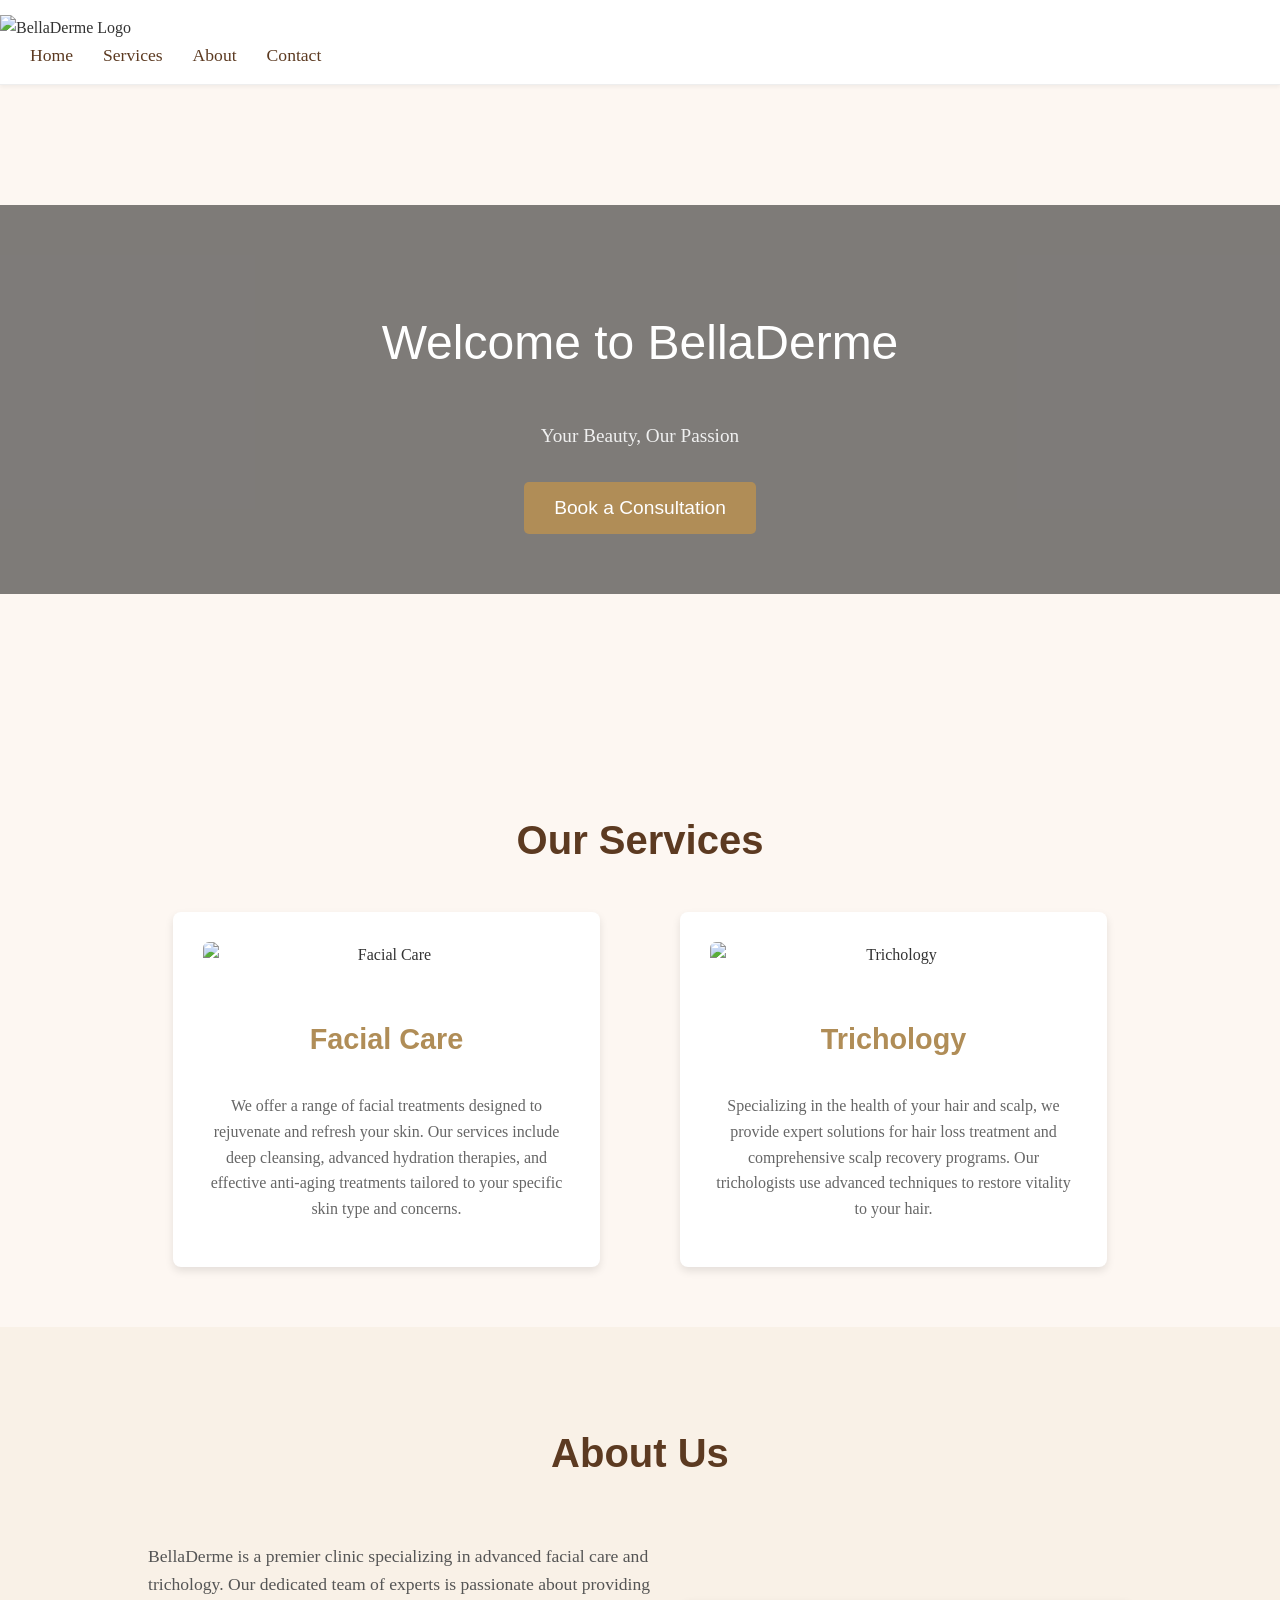
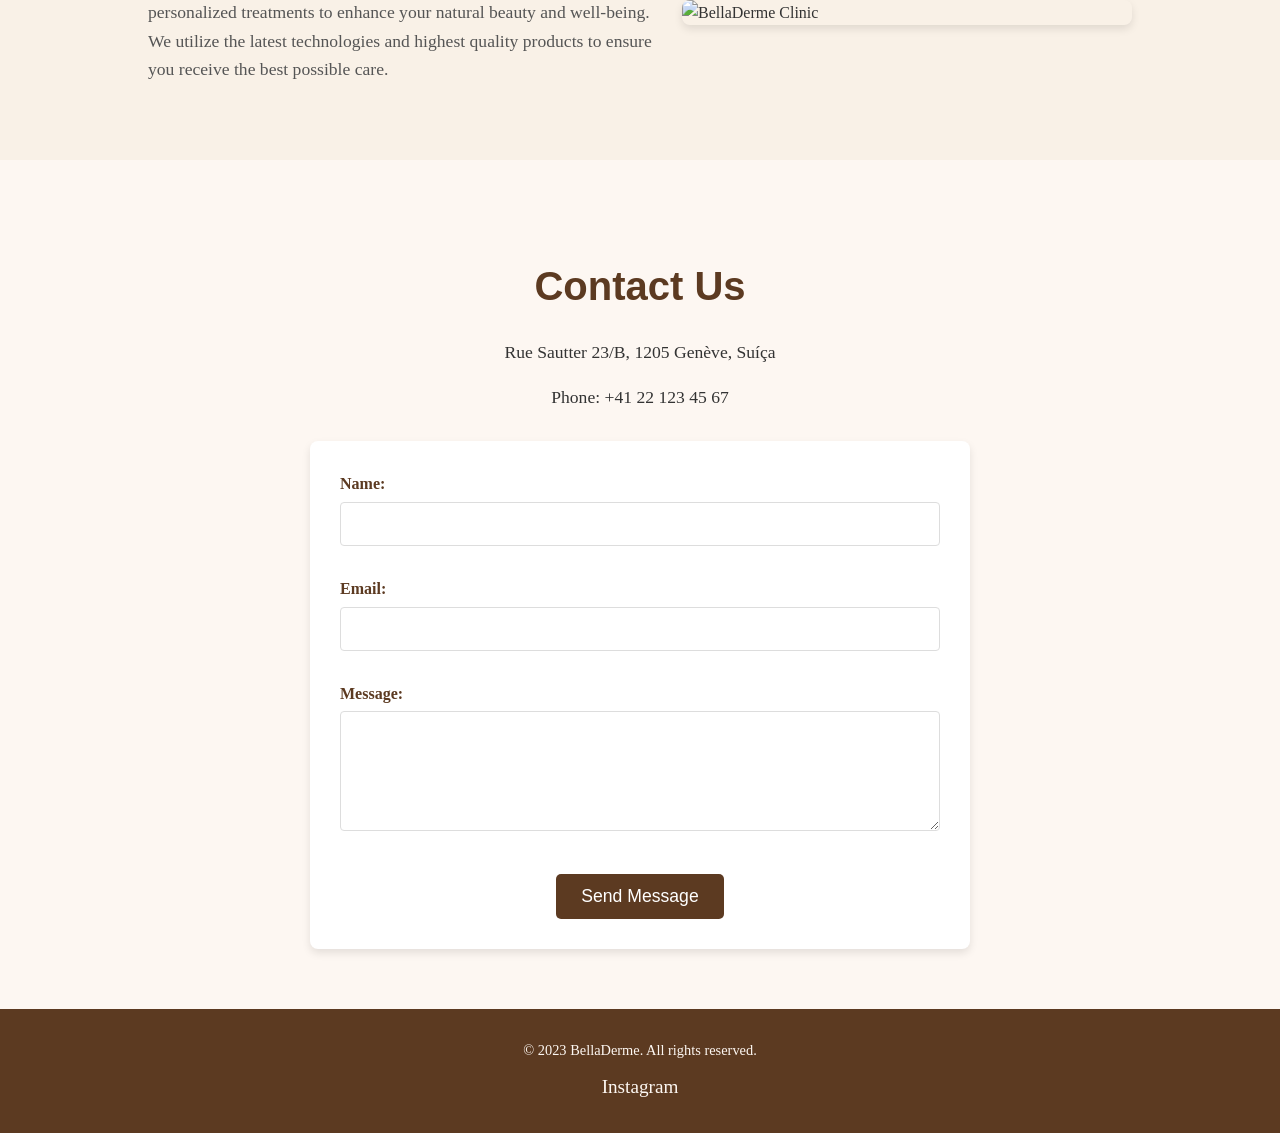
==== index.html @ 2abc72aa "Create initial landing page for BellaDerme clinic. This commit introduces the first version of the B" ====
<!DOCTYPE html>
<html lang="en">
<head>
    <meta charset="UTF-8">
    <meta name="viewport" content="width=device-width, initial-scale=1.0">
    <title>BellaDerme - Skincare & Trichology Clinic</title>
    <link rel="stylesheet" href="style.css">
</head>
<body>
    <header>
        <div class="logo">
            <img src="https://via.placeholder.com/150x50?text=BellaDerme" alt="BellaDerme Logo">
        </div>
        <nav>
            <ul>
                <li><a href="#hero">Home</a></li>
                <li><a href="#services">Services</a></li>
                <li><a href="#about">About</a></li>
                <li><a href="#contact">Contact</a></li>
            </ul>
        </nav>
    </header>

    <section id="hero" style="background-image: url('https://via.placeholder.com/1920x800?text=Skincare+Background');">
        <div class="hero-overlay">
            <h1>Welcome to BellaDerme</h1>
            <p>Your Beauty, Our Passion</p>
            <button>Book a Consultation</button>
        </div>
    </section>

    <section id="services">
        <div class="container">
            <h2>Our Services</h2>
            <div class="services-container">
                <div class="service">
                    <img src="https://via.placeholder.com/300x200?text=Facial+Care" alt="Facial Care">
                    <h3>Facial Care</h3>
                    <p>We offer a range of facial treatments designed to rejuvenate and refresh your skin. Our services include deep cleansing, advanced hydration therapies, and effective anti-aging treatments tailored to your specific skin type and concerns.</p>
                </div>
                <div class="service">
                    <img src="https://via.placeholder.com/300x200?text=Trichology" alt="Trichology">
                    <h3>Trichology</h3>
                    <p>Specializing in the health of your hair and scalp, we provide expert solutions for hair loss treatment and comprehensive scalp recovery programs. Our trichologists use advanced techniques to restore vitality to your hair.</p>
                </div>
            </div>
        </div>
    </section>

    <section id="about">
        <div class="container">
            <h2>About Us</h2>
            <div class="about-content">
                <div class="about-text">
                    <p>BellaDerme is a premier clinic specializing in advanced facial care and trichology. Our dedicated team of experts is passionate about providing personalized treatments to enhance your natural beauty and well-being. We utilize the latest technologies and highest quality products to ensure you receive the best possible care.</p>
                </div>
                <div class="about-image">
                    <img src="https://via.placeholder.com/400x300?text=BellaDerme+Clinic" alt="BellaDerme Clinic">
                </div>
            </div>
        </div>
    </section>

    <section id="contact">
        <div class="container">
            <h2>Contact Us</h2>
            <p>Rue Sautter 23/B, 1205 Genève, Suíça</p>
            <p>Phone: +41 22 123 45 67</p>
            <form>
                <label for="name">Name:</label>
            <input type="text" id="name" name="name" required>
                <label for="email">Email:</label>
            <input type="email" id="email" name="email" required>
            <label for="message">Message:</label>
            <textarea id="message" name="message" rows="4" cols="50" required></textarea>
                <input type="submit" value="Send Message">
            </form>
        </div>
    </section>

    <footer>
        <p>&copy; 2023 BellaDerme. All rights reserved.</p>
        <div class="social-media">
            <a href="https://www.instagram.com/belladerme_jack/" target="_blank">Instagram</a>
            <!-- Add other social media links here if needed -->
        </div>
    </footer>

    <script src="script.js"></script>
</body>
</html>
---- style.css ----
/* Global Styles */
body {
    font-family: 'Georgia', serif;
    margin: 0;
    padding: 0;
    background-color: #fdf7f2;
    color: #333;
    line-height: 1.6;
    font-size: 16px; /* Base font size */
}

h1, h2, h3 {
    font-family: 'Helvetica Neue', sans-serif;
    color: #5c3a21;
}

a {
    color: #b08d57;
    text-decoration: none;
}

a:hover {
    text-decoration: underline;
}

.container {
    width: 80%;
    margin: 0 auto;
    padding: 0 20px; /* Horizontal padding for container content */
    box-sizing: border-box; /* Include padding in width calculation */
}

img {
    max-width: 100%;
    height: auto;
    display: block;
}

/* Header */
header {
    background-color: #ffffff;
    padding: 15px 0;
    border-bottom: 1px solid #eee;
    box-shadow: 0 2px 4px rgba(0,0,0,0.05);
}
.header-container { /* Specific container for header to manage padding */
    width: 80%;
    margin: 0 auto;
    padding: 0 20px;
    box-sizing: border-box;
    display: flex;
    justify-content: space-between;
    align-items: center;
}


.logo img {
    max-height: 50px;
    width: auto;
}

nav ul {
    list-style: none;
    margin: 0;
    padding: 0;
    display: flex;
}

nav li {
    margin-left: 30px;
}

nav a {
    font-size: 1.1em;
    font-weight: 500;
    padding: 5px 0; /* Add some padding for easier tapping */
    color: #5c3a21; /* Changed for better contrast */
}

nav a:hover {
    color: #b08d57; /* Darker gold for hover, was #d4af7a */
    text-decoration: none;
}

/* Hero Section */
#hero {
    color: #ffffff;
    padding: 0;
    text-align: center;
    background-size: cover;
    background-position: center;
    position: relative;
    min-height: 70vh;
    display: flex;
    align-items: center;
    justify-content: center;
}

.hero-overlay {
    background-color: rgba(0, 0, 0, 0.5);
    padding: 60px 20px; /* Reduced padding for general case, adjusted in MQ */
    width: 100%;
    height: 100%; /* Ensure overlay takes full height of parent */
    box-sizing: border-box; /* Include padding in width/height */
    display: flex;
    flex-direction: column;
    align-items: center;
    justify-content: center;
}

#hero h1 {
    font-size: 3em;
    margin-bottom: 20px;
    font-weight: normal;
    color: #ffffff;
}

#hero p {
    font-size: 1.2em;
    margin-bottom: 30px;
    color: #f0f0f0;
    max-width: 600px; /* Prevent subheadline from being too wide */
}

#hero button {
    background-color: #b08d57;
    color: #ffffff;
    padding: 15px 30px;
    border: none;
    border-radius: 5px;
    font-size: 1.2em;
    cursor: pointer;
    transition: background-color 0.3s ease;
}

#hero button:hover {
    background-color: #9c7b4f;
}

/* Services Section */
#services {
    padding: 60px 0; /* Vertical padding, horizontal handled by container */
    text-align: center;
}

#services h2 {
    font-size: 2.5em;
    margin-bottom: 40px;
}

.services-container {
    display: flex;
    justify-content: space-around;
    flex-wrap: wrap;
    gap: 30px; /* Use gap for spacing between service boxes */
}

.service {
    background-color: #ffffff;
    padding: 30px;
    border-radius: 8px;
    box-shadow: 0 4px 8px rgba(0,0,0,0.1);
    width: calc(45% - 15px); /* Adjust width considering gap, (100% - gap*1)/2 for 2 items */
    box-sizing: border-box;
    transition: transform 0.3s ease;
    display: flex;
    flex-direction: column;
    align-items: center;
}

.service img {
    width: 100%;
    max-height: 200px;
    object-fit: cover;
    border-radius: 6px;
    margin-bottom: 20px;
}

.service:hover {
    transform: translateY(-5px);
}

.service h3 {
    font-size: 1.8em;
    margin-bottom: 15px;
    color: #b08d57;
}

.service p {
    font-size: 1em;
    color: #666;
    text-align: center;
}

/* About Section */
#about {
    background-color: #f9f1e7;
    padding: 60px 0; /* Vertical padding */
}

#about h2 {
    font-size: 2.5em;
    margin-bottom: 40px;
    text-align: center;
}

.about-content {
    display: flex;
    align-items: center;
    justify-content: space-between;
    flex-wrap: wrap;
    gap: 30px; /* Gap for spacing */
}

.about-text {
    flex: 1; /* Allow text to take available space */
    min-width: 280px; /* Minimum width before wrapping */
    /* padding-right: 30px; Removed, using gap */
    box-sizing: border-box;
}

.about-text p {
    font-size: 1.1em;
    color: #555;
    text-align: left;
}

.about-image {
    flex: 1; /* Allow image to take available space */
    min-width: 280px; /* Minimum width before wrapping */
    max-width: 450px; /* Max width for the image container */
    margin: 0 auto; /* Center if it's the only item in a row */
    box-sizing: border-box;
}

.about-image img {
    width: 100%;
    border-radius: 8px;
    box-shadow: 0 4px 8px rgba(0,0,0,0.1);
}


/* Contact Section */
#contact {
    padding: 60px 0; /* Vertical padding */
}

#contact h2 {
    font-size: 2.5em;
    margin-bottom: 20px;
    text-align: center;
}

#contact p {
    font-size: 1.1em;
    margin-bottom: 10px;
    text-align: center;
}

form {
    max-width: 600px;
    margin: 30px auto 0;
    background-color: #ffffff;
    padding: 30px;
    border-radius: 8px;
    box-shadow: 0 4px 8px rgba(0,0,0,0.1);
    text-align: left;
}

form label {
    display: block;
    margin-top: 15px; /* Add margin above labels */
    margin-bottom: 5px; /* Reduced margin below labels */
    font-weight: bold;
    color: #5c3a21;
}
form label:first-of-type {
    margin-top: 0; /* No top margin for the first label */
}

form input[type="text"],
form input[type="email"],
form textarea {
    width: 100%;
    padding: 12px;
    margin-bottom: 15px; /* Spacing below inputs/textarea */
    border: 1px solid #ddd;
    border-radius: 4px;
    box-sizing: border-box;
    font-family: 'Helvetica Neue', sans-serif;
    font-size: 1em; /* Ensure form input font size is adequate */
}

form textarea {
    resize: vertical;
    min-height: 120px;
}

form input[type="submit"] {
    background-color: #5c3a21;
    color: #ffffff;
    padding: 12px 25px;
    border: none;
    border-radius: 5px;
    font-size: 1.1em;
    cursor: pointer;
    transition: background-color 0.3s ease;
    display: block;
    margin: 20px auto 0; /* Margin above submit button */
}

form input[type="submit"]:hover {
    background-color: #4a2f1a;
}

/* Footer */
footer {
    background-color: #5c3a21;
    color: #fdf7f2;
    padding: 30px 0; /* Vertical padding */
    text-align: center;
}
.footer-container { /* Specific container for footer */
    width: 80%;
    margin: 0 auto;
    padding: 0 20px;
    box-sizing: border-box;
}


footer p {
    margin: 0 0 10px 0;
    font-size: 0.9em;
}

.social-media a {
    color: #fdf7f2;
    margin: 0 10px;
    font-size: 1.2em;
    padding: 5px; /* Add padding for easier tapping */
    transition: color 0.3s ease;
}

.social-media a:hover {
    color: #b08d57;
}

/* Responsive Design Adjustments */

/* Tablet and larger mobile devices */
@media (max-width: 992px) { /* Adjusted breakpoint */
    .container, .header-container, .footer-container {
        width: 90%; /* Use more screen width */
    }

    .service {
        /* width: calc(48% - 15px); Still two columns but with slightly more space */
        /* Or stack earlier if content is too cramped */
         width: calc(100% - 15px); /* Stack services earlier */
         margin-bottom: 30px;
    }
     .services-container {
        gap: 0; /* Remove gap if items are full width */
    }
    .service:last-child{
        margin-bottom: 0;
    }


    .about-text {
        padding-right: 0; /* Remove padding if stacking or if not needed */
    }
    .about-content {
        flex-direction: column;
        gap: 20px;
    }
    .about-text, .about-image {
        flex-basis: 100%; /* Full width when stacked */
        max-width: 500px; /* Control max width when stacked */
        margin-left: auto;
        margin-right: auto;
    }
    .about-text p {
        text-align: center;
    }

}


@media (max-width: 768px) {
    body {
        font-size: 15px; /* Slightly smaller base font for smaller devices */
    }
    .container, .header-container, .footer-container {
        width: 95%; /* Even more width for mobile */
    }

    .header-container {
        flex-direction: column;
        padding-top: 10px; /* Adjust padding */
    }
    .logo img {
        margin-bottom: 15px;
    }

    nav ul {
        flex-direction: column;
        align-items: center;
        margin-top: 0;
    }

    nav li {
        margin: 10px 0;
    }
    nav a {
        padding: 8px 15px; /* Larger tap area for nav links */
    }


    #hero {
        min-height: 60vh;
    }

    #hero h1 {
        font-size: 2.2em; /* Adjust font size for mobile */
    }
    #hero p {
        font-size: 1.1em; /* Adjust font size for mobile */
    }
    .hero-overlay {
        padding: 40px 20px;
    }

    #hero button {
        padding: 12px 25px;
        font-size: 1.1em;
    }

    #services h2, #about h2, #contact h2 {
        font-size: 2em;
    }
    .service {
        width: 100%; /* Ensure full width, remove calc if not needed due to gap */
        margin-bottom: 25px; /* Consistent margin */
    }
     .service:last-child{
        margin-bottom: 0;
    }


    .about-text p {
        font-size: 1em; /* Adjust about text font size */
    }

    form {
        padding: 25px;
    }
    form input[type="text"],
    form input[type="email"],
    form textarea {
        padding: 10px;
        font-size: 0.95em;
    }
    form input[type="submit"] {
        padding: 10px 20px;
        font-size: 1em;
    }

}

@media (max-width: 480px) {
    body {
        font-size: 14px; /* Further reduce base font for very small screens */
    }
    .container, .header-container, .footer-container {
        width: 100%; /* Full width for very small screens */
        padding: 0 15px; /* Ensure some padding on edges */
    }

    #hero h1 {
        font-size: 1.8em;
    }
    #hero p {
        font-size: 1em;
    }
    .hero-overlay {
        padding: 30px 15px;
    }

    #hero button {
        padding: 10px 20px;
        font-size: 1em;
    }

    #services h2, #about h2, #contact h2 {
        font-size: 1.8em;
    }

    .service h3 {
        font-size: 1.4em;
    }
    .service p {
        font-size: 0.9em;
    }
    .service {
      padding: 20px;
      margin-bottom: 20px;
    }
}
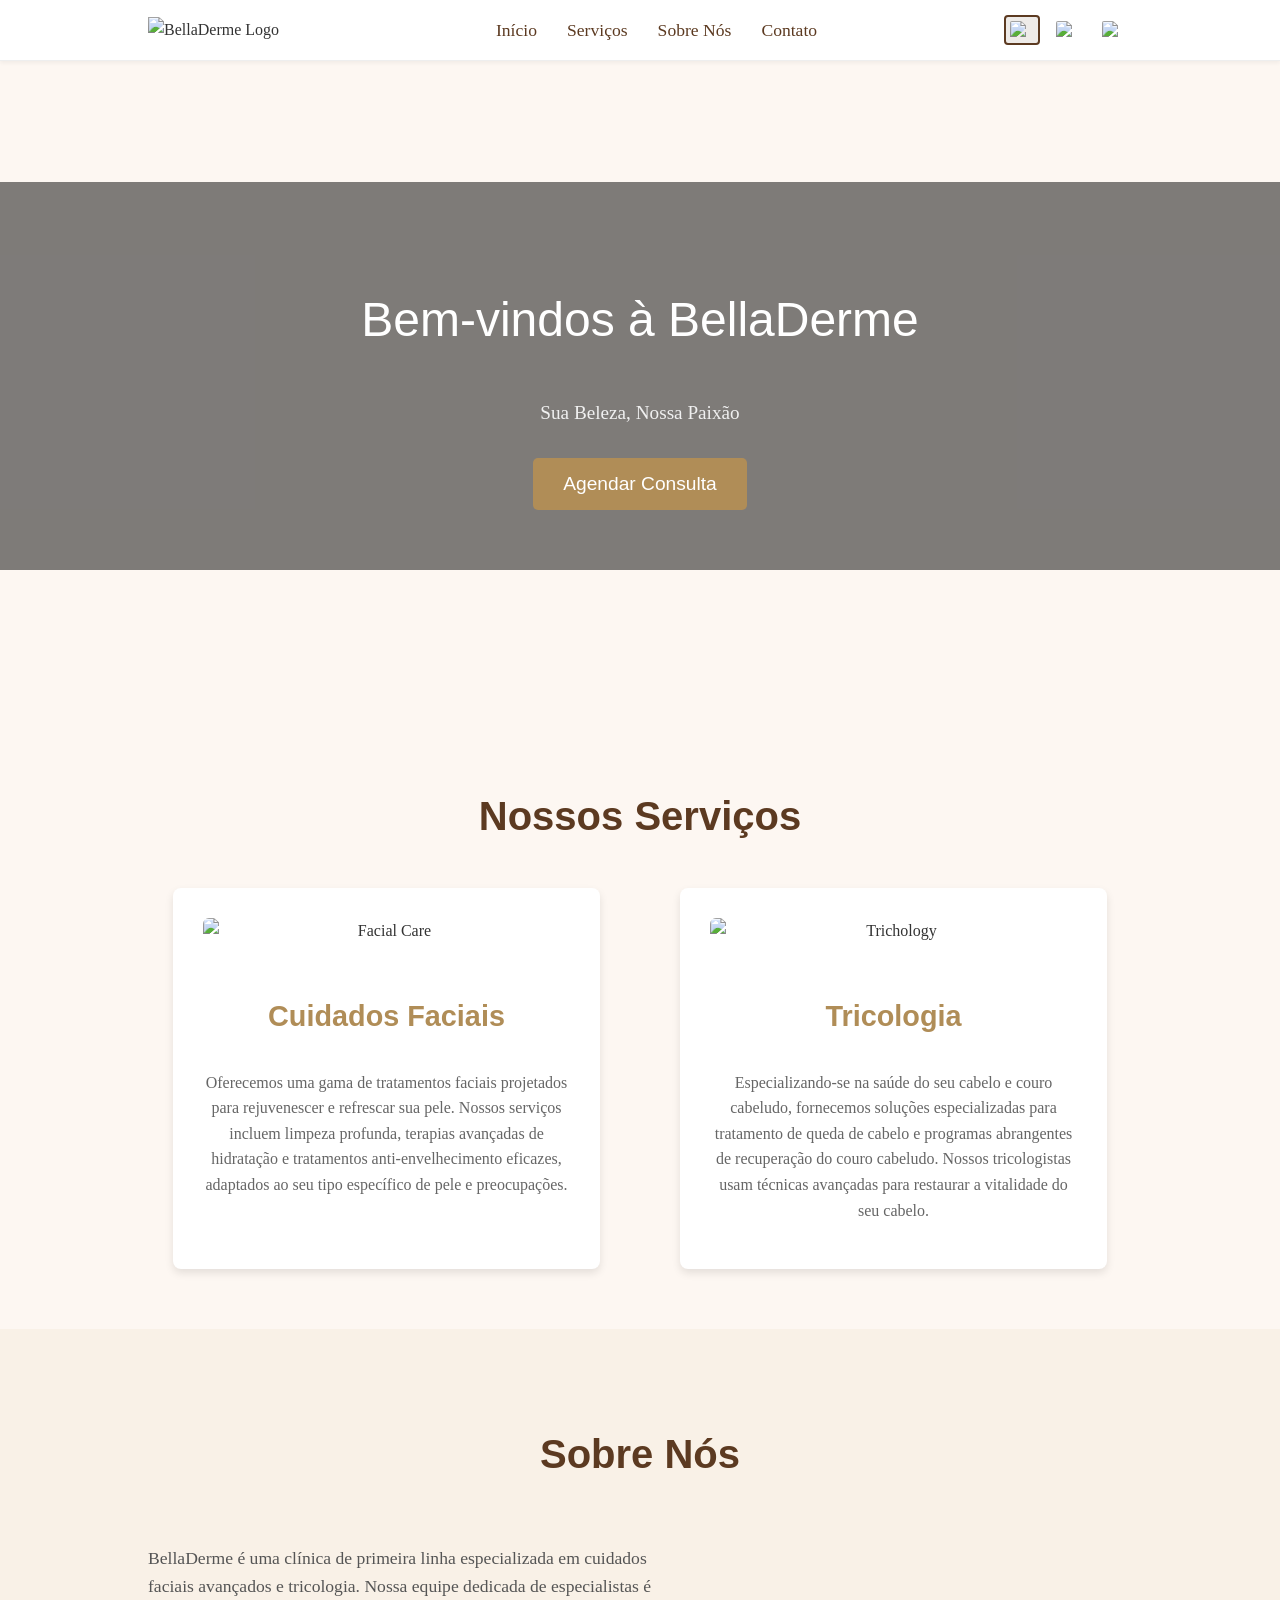
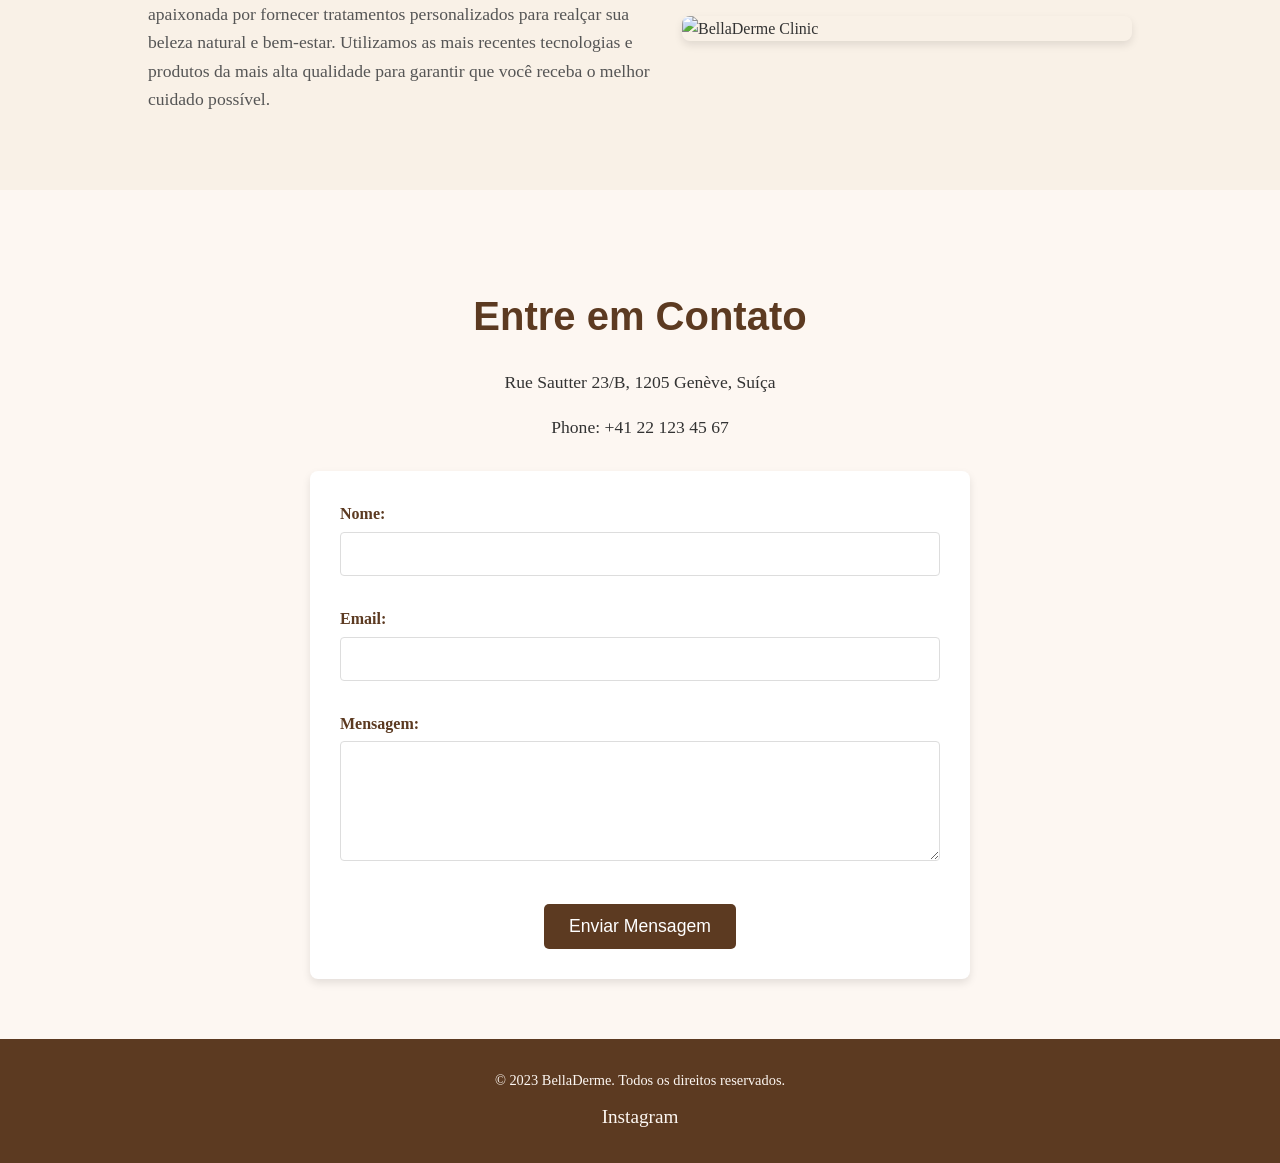
==== commit 2ac40b31: "Adds client-side language switching Introduces a multilingual system using JavaScript and `data-key`" ====
--- a/index.html
+++ b/index.html
@@ -1,5 +1,5 @@
 <!DOCTYPE html>
-<html lang="en">
+<html lang="pt">
 <head>
     <meta charset="UTF-8">
     <meta name="viewport" content="width=device-width, initial-scale=1.0">
@@ -8,40 +8,53 @@
 </head>
 <body>
     <header>
-        <div class="logo">
-            <img src="https://via.placeholder.com/150x50?text=BellaDerme" alt="BellaDerme Logo">
+        <div class="header-container">
+            <div class="logo">
+                <img src="https://via.placeholder.com/150x50?text=BellaDerme" alt="BellaDerme Logo">
+            </div>
+            <nav>
+                <ul>
+                    <li><a href="#hero" data-key="nav-home">Home</a></li>
+                    <li><a href="#services" data-key="nav-services">Services</a></li>
+                    <li><a href="#about" data-key="nav-about">About</a></li>
+                    <li><a href="#contact" data-key="nav-contact">Contact</a></li>
+                </ul>
+            </nav>
+            <div class="language-selector">
+                <button class="lang-btn" data-lang="pt">
+                    <img src="https://flagcdn.com/24x18/br.png" alt="Português" title="Português">
+                </button>
+                <button class="lang-btn" data-lang="en">
+                    <img src="https://flagcdn.com/24x18/us.png" alt="English" title="English">
+                </button>
+                <button class="lang-btn" data-lang="fr">
+                    <img src="https://flagcdn.com/24x18/fr.png" alt="Français" title="Français">
+                </button>
+            </div>
         </div>
-        <nav>
-            <ul>
-                <li><a href="#hero">Home</a></li>
-                <li><a href="#services">Services</a></li>
-                <li><a href="#about">About</a></li>
-                <li><a href="#contact">Contact</a></li>
-            </ul>
-        </nav>
     </header>
 
     <section id="hero" style="background-image: url('https://via.placeholder.com/1920x800?text=Skincare+Background');">
         <div class="hero-overlay">
-            <h1>Welcome to BellaDerme</h1>
-            <p>Your Beauty, Our Passion</p>
-            <button>Book a Consultation</button>
+            <h1 data-key="hero-title">Welcome to BellaDerme</h1>
+            <p data-key="hero-subtitle">Your Beauty, Our Passion</p>
+            <button data-key="hero-button">Book a Consultation</button>
         </div>
     </section>
 
     <section id="services">
         <div class="container">
-            <h2>Our Services</h2>
+            <h2 data-key="services-title">Our Services</h2>
             <div class="services-container">
                 <div class="service">
                     <img src="https://via.placeholder.com/300x200?text=Facial+Care" alt="Facial Care">
-                    <h3>Facial Care</h3>
-                    <p>We offer a range of facial treatments designed to rejuvenate and refresh your skin. Our services include deep cleansing, advanced hydration therapies, and effective anti-aging treatments tailored to your specific skin type and concerns.</p>
+                    <h3 data-key="service1-title">Facial Care</h3>
+                    <p data-key="service1-desc">We offer a range of facial treatments designed to rejuvenate and refresh your skin. Our services include deep cleansing, advanced hydration therapies, and effective anti-aging treatments tailored to your specific skin type and concerns.</p>
                 </div>
                 <div class="service">
                     <img src="https://via.placeholder.com/300x200?text=Trichology" alt="Trichology">
-                    <h3>Trichology</h3>
-                    <p>Specializing in the health of your hair and scalp, we provide expert solutions for hair loss treatment and comprehensive scalp recovery programs. Our trichologists use advanced techniques to restore vitality to your hair.</p>
+                    <h3 data-key="service2-title">Trichology</h3>
+                    <p data-key="service2-desc">Specializing in the health of your hair and scalp, we provide expert solutions for hair loss treatment and comprehensive scalp recovery programs. Our trichologists use advanced techniques to restore vitality to your hair.</p>
                 </div>
             </div>
         </div>
@@ -49,10 +62,10 @@
 
     <section id="about">
         <div class="container">
-            <h2>About Us</h2>
+            <h2 data-key="about-title">About Us</h2>
             <div class="about-content">
                 <div class="about-text">
-                    <p>BellaDerme is a premier clinic specializing in advanced facial care and trichology. Our dedicated team of experts is passionate about providing personalized treatments to enhance your natural beauty and well-being. We utilize the latest technologies and highest quality products to ensure you receive the best possible care.</p>
+                    <p data-key="about-desc">BellaDerme is a premier clinic specializing in advanced facial care and trichology. Our dedicated team of experts is passionate about providing personalized treatments to enhance your natural beauty and well-being. We utilize the latest technologies and highest quality products to ensure you receive the best possible care.</p>
                 </div>
                 <div class="about-image">
                     <img src="https://via.placeholder.com/400x300?text=BellaDerme+Clinic" alt="BellaDerme Clinic">
@@ -63,23 +76,23 @@
 
     <section id="contact">
         <div class="container">
-            <h2>Contact Us</h2>
+            <h2 data-key="contact-title">Contact Us</h2>
             <p>Rue Sautter 23/B, 1205 Genève, Suíça</p>
             <p>Phone: +41 22 123 45 67</p>
             <form>
-                <label for="name">Name:</label>
+                <label for="name" data-key="form-name">Name:</label>
             <input type="text" id="name" name="name" required>
-                <label for="email">Email:</label>
+                <label for="email" data-key="form-email">Email:</label>
             <input type="email" id="email" name="email" required>
-            <label for="message">Message:</label>
+            <label for="message" data-key="form-message">Message:</label>
             <textarea id="message" name="message" rows="4" cols="50" required></textarea>
-                <input type="submit" value="Send Message">
+                <input type="submit" value="Send Message" data-key="form-submit">
             </form>
         </div>
     </section>
 
     <footer>
-        <p>&copy; 2023 BellaDerme. All rights reserved.</p>
+        <p data-key="footer-copyright">&copy; 2023 BellaDerme. All rights reserved.</p>
         <div class="social-media">
             <a href="https://www.instagram.com/belladerme_jack/" target="_blank">Instagram</a>
             <!-- Add other social media links here if needed -->
--- a/style.css
+++ b/style.css
@@ -53,7 +53,6 @@
     align-items: center;
 }
 
-
 .logo img {
     max-height: 50px;
     width: auto;
@@ -80,6 +79,42 @@
 nav a:hover {
     color: #b08d57; /* Darker gold for hover, was #d4af7a */
     text-decoration: none;
+}
+
+/* Language Selector */
+.language-selector {
+    display: flex;
+    gap: 10px;
+    align-items: center;
+}
+
+.lang-btn {
+    background: none;
+    border: 2px solid transparent;
+    border-radius: 4px;
+    padding: 4px;
+    cursor: pointer;
+    transition: all 0.3s ease;
+    display: flex;
+    align-items: center;
+    justify-content: center;
+}
+
+.lang-btn:hover {
+    border-color: #b08d57;
+    background-color: rgba(176, 141, 87, 0.1);
+}
+
+.lang-btn.active {
+    border-color: #5c3a21;
+    background-color: rgba(92, 58, 33, 0.1);
+}
+
+.lang-btn img {
+    width: 24px;
+    height: 18px;
+    object-fit: cover;
+    border-radius: 2px;
 }
 
 /* Hero Section */
@@ -398,22 +433,30 @@
     .header-container {
         flex-direction: column;
         padding-top: 10px; /* Adjust padding */
+        gap: 15px;
     }
     .logo img {
-        margin-bottom: 15px;
+        margin-bottom: 0;
     }
 
     nav ul {
-        flex-direction: column;
+        flex-direction: row;
         align-items: center;
         margin-top: 0;
+        flex-wrap: wrap;
+        justify-content: center;
     }
 
     nav li {
-        margin: 10px 0;
+        margin: 5px 15px;
     }
     nav a {
         padding: 8px 15px; /* Larger tap area for nav links */
+    }
+
+    .language-selector {
+        order: -1; /* Move language selector to top */
+        margin-bottom: 10px;
     }
 
 
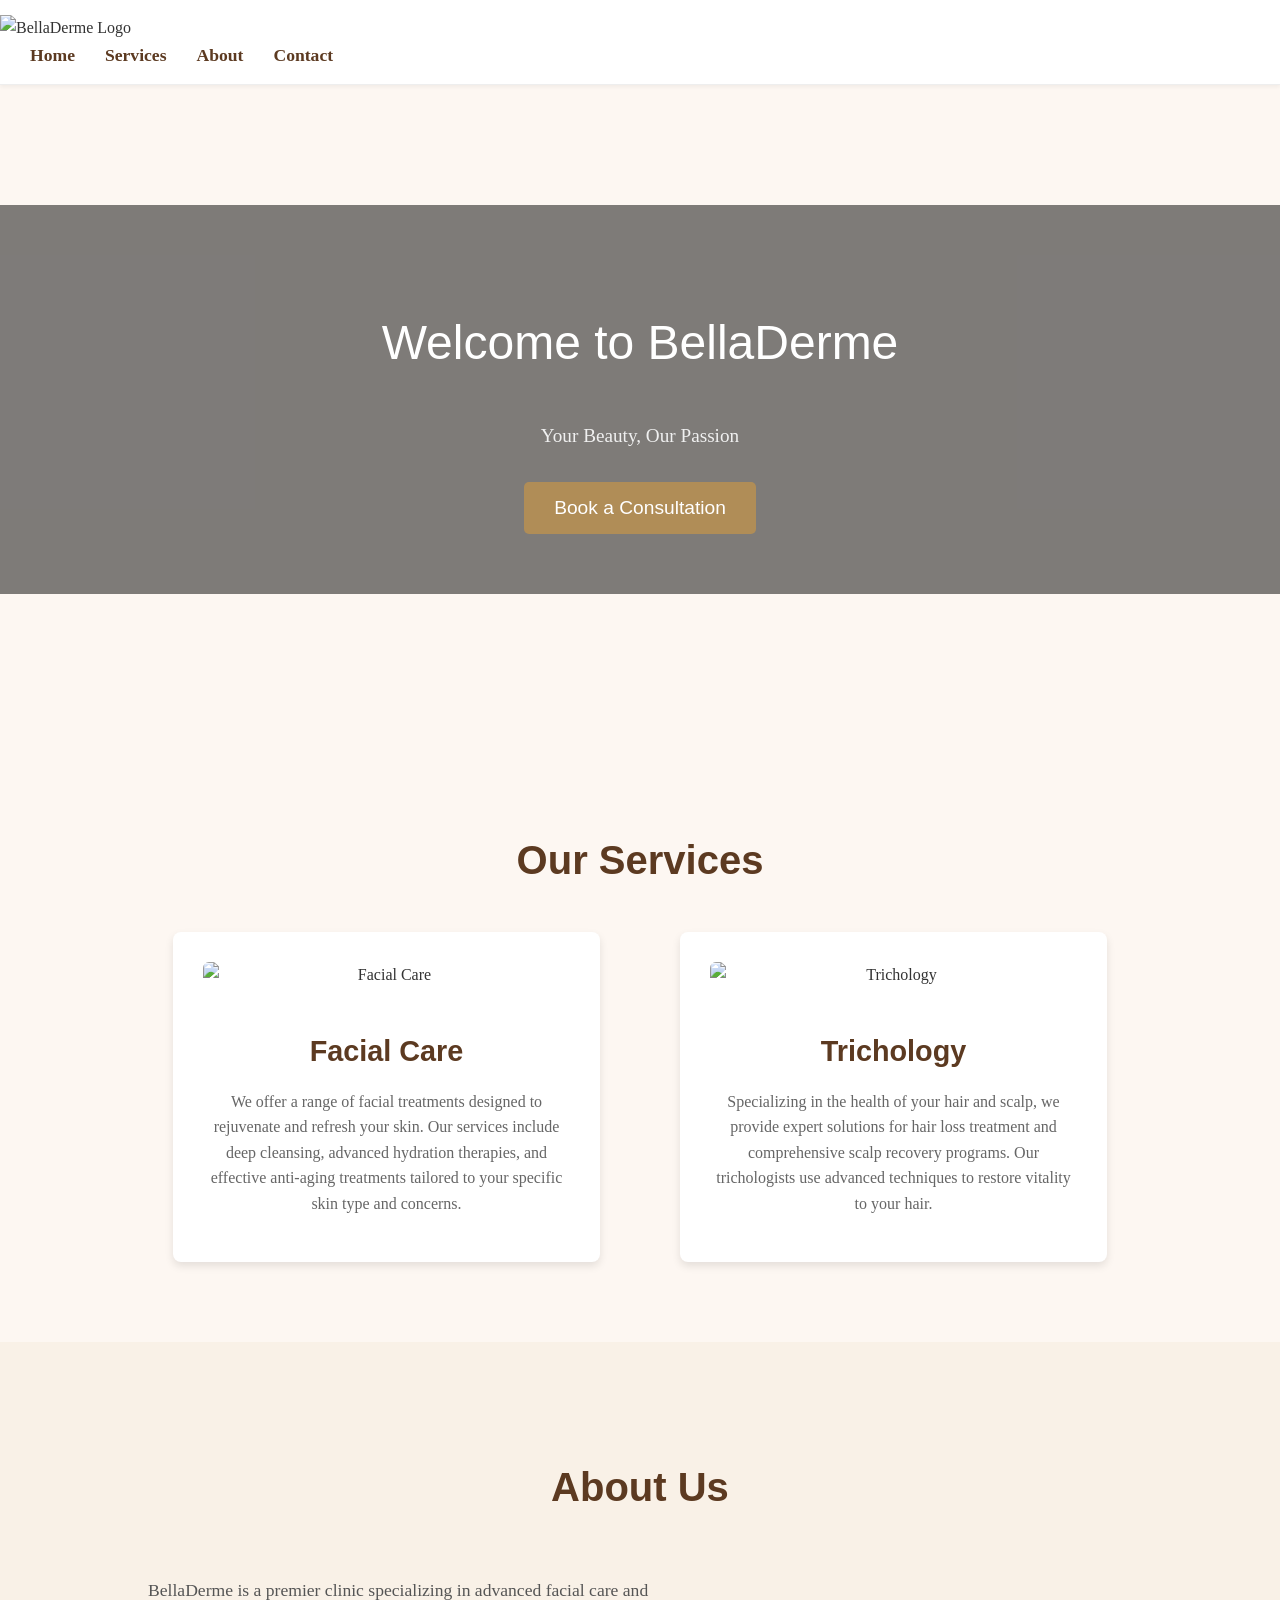
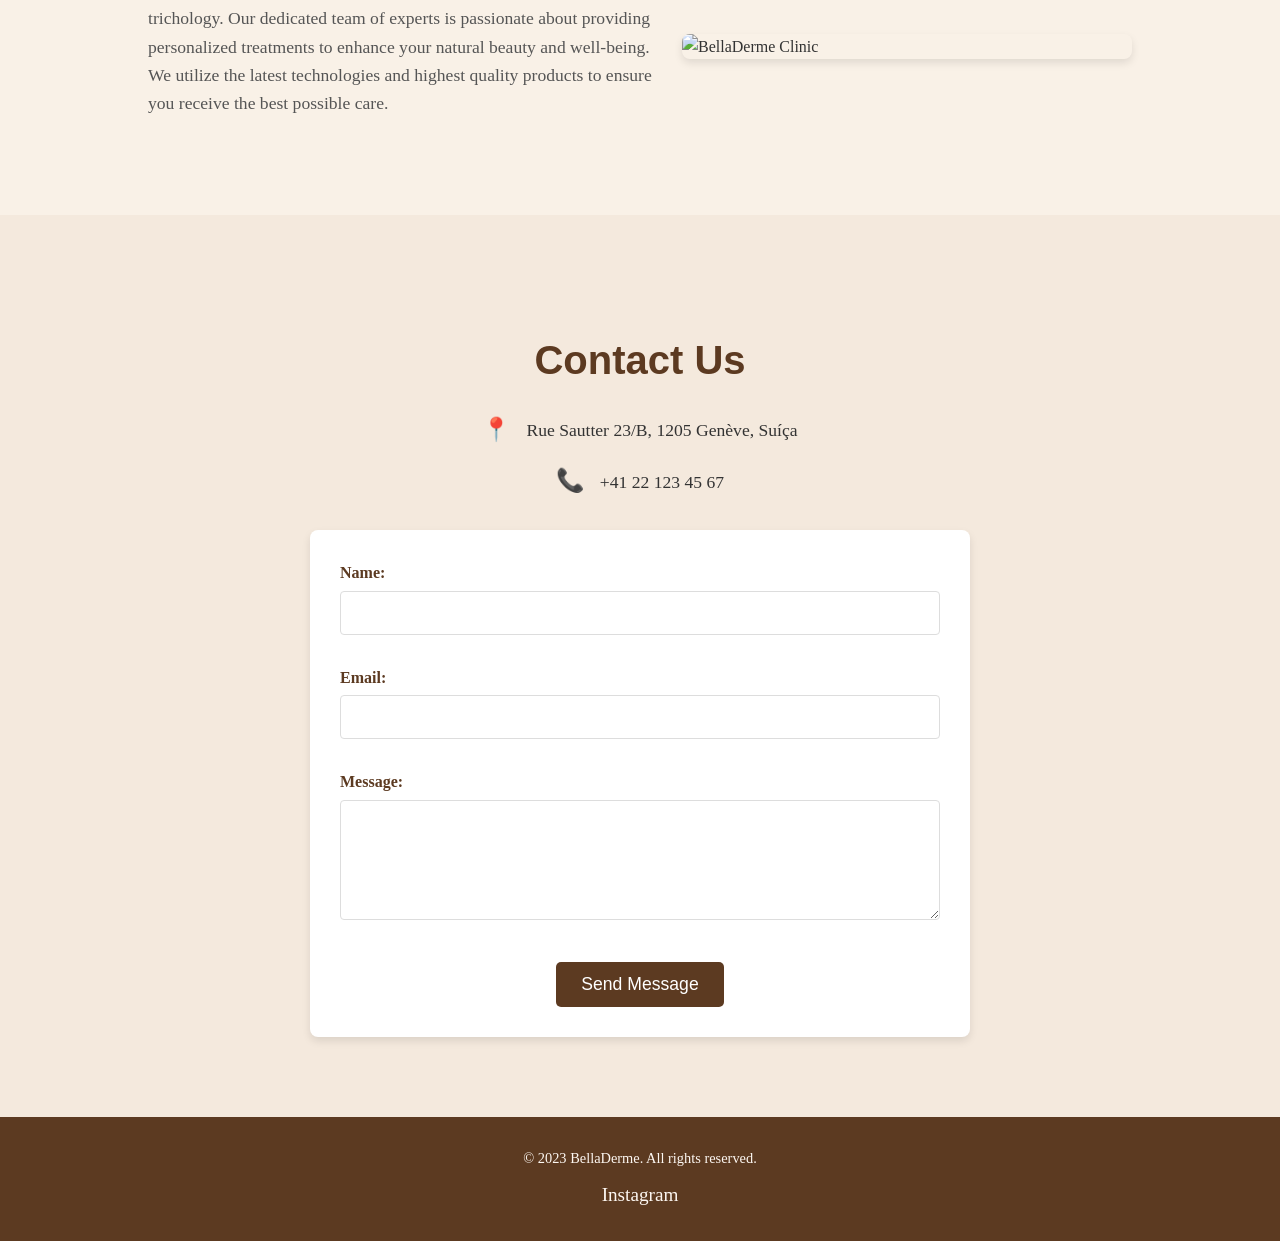
==== commit 52dc30c7: "Refine landing page visuals for clarity and appeal. This commit addresses feedback regarding potenti" ====
--- a/index.html
+++ b/index.html
@@ -1,5 +1,5 @@
 <!DOCTYPE html>
-<html lang="pt">
+<html lang="en">
 <head>
     <meta charset="UTF-8">
     <meta name="viewport" content="width=device-width, initial-scale=1.0">
@@ -8,53 +8,40 @@
 </head>
 <body>
     <header>
-        <div class="header-container">
-            <div class="logo">
-                <img src="https://via.placeholder.com/150x50?text=BellaDerme" alt="BellaDerme Logo">
-            </div>
-            <nav>
-                <ul>
-                    <li><a href="#hero" data-key="nav-home">Home</a></li>
-                    <li><a href="#services" data-key="nav-services">Services</a></li>
-                    <li><a href="#about" data-key="nav-about">About</a></li>
-                    <li><a href="#contact" data-key="nav-contact">Contact</a></li>
-                </ul>
-            </nav>
-            <div class="language-selector">
-                <button class="lang-btn" data-lang="pt">
-                    <img src="https://flagcdn.com/24x18/br.png" alt="Português" title="Português">
-                </button>
-                <button class="lang-btn" data-lang="en">
-                    <img src="https://flagcdn.com/24x18/us.png" alt="English" title="English">
-                </button>
-                <button class="lang-btn" data-lang="fr">
-                    <img src="https://flagcdn.com/24x18/fr.png" alt="Français" title="Français">
-                </button>
-            </div>
+        <div class="logo">
+            <img src="https://via.placeholder.com/150x50?text=BellaDerme" alt="BellaDerme Logo">
         </div>
+        <nav>
+            <ul>
+                <li><a href="#hero">Home</a></li>
+                <li><a href="#services">Services</a></li>
+                <li><a href="#about">About</a></li>
+                <li><a href="#contact">Contact</a></li>
+            </ul>
+        </nav>
     </header>
 
     <section id="hero" style="background-image: url('https://via.placeholder.com/1920x800?text=Skincare+Background');">
         <div class="hero-overlay">
-            <h1 data-key="hero-title">Welcome to BellaDerme</h1>
-            <p data-key="hero-subtitle">Your Beauty, Our Passion</p>
-            <button data-key="hero-button">Book a Consultation</button>
+            <h1>Welcome to BellaDerme</h1>
+            <p>Your Beauty, Our Passion</p>
+            <button>Book a Consultation</button>
         </div>
     </section>
 
     <section id="services">
         <div class="container">
-            <h2 data-key="services-title">Our Services</h2>
+            <h2>Our Services</h2>
             <div class="services-container">
                 <div class="service">
                     <img src="https://via.placeholder.com/300x200?text=Facial+Care" alt="Facial Care">
-                    <h3 data-key="service1-title">Facial Care</h3>
-                    <p data-key="service1-desc">We offer a range of facial treatments designed to rejuvenate and refresh your skin. Our services include deep cleansing, advanced hydration therapies, and effective anti-aging treatments tailored to your specific skin type and concerns.</p>
+                    <h3>Facial Care</h3>
+                    <p>We offer a range of facial treatments designed to rejuvenate and refresh your skin. Our services include deep cleansing, advanced hydration therapies, and effective anti-aging treatments tailored to your specific skin type and concerns.</p>
                 </div>
                 <div class="service">
                     <img src="https://via.placeholder.com/300x200?text=Trichology" alt="Trichology">
-                    <h3 data-key="service2-title">Trichology</h3>
-                    <p data-key="service2-desc">Specializing in the health of your hair and scalp, we provide expert solutions for hair loss treatment and comprehensive scalp recovery programs. Our trichologists use advanced techniques to restore vitality to your hair.</p>
+                    <h3>Trichology</h3>
+                    <p>Specializing in the health of your hair and scalp, we provide expert solutions for hair loss treatment and comprehensive scalp recovery programs. Our trichologists use advanced techniques to restore vitality to your hair.</p>
                 </div>
             </div>
         </div>
@@ -62,10 +49,10 @@
 
     <section id="about">
         <div class="container">
-            <h2 data-key="about-title">About Us</h2>
+            <h2>About Us</h2>
             <div class="about-content">
                 <div class="about-text">
-                    <p data-key="about-desc">BellaDerme is a premier clinic specializing in advanced facial care and trichology. Our dedicated team of experts is passionate about providing personalized treatments to enhance your natural beauty and well-being. We utilize the latest technologies and highest quality products to ensure you receive the best possible care.</p>
+                    <p>BellaDerme is a premier clinic specializing in advanced facial care and trichology. Our dedicated team of experts is passionate about providing personalized treatments to enhance your natural beauty and well-being. We utilize the latest technologies and highest quality products to ensure you receive the best possible care.</p>
                 </div>
                 <div class="about-image">
                     <img src="https://via.placeholder.com/400x300?text=BellaDerme+Clinic" alt="BellaDerme Clinic">
@@ -76,23 +63,31 @@
 
     <section id="contact">
         <div class="container">
-            <h2 data-key="contact-title">Contact Us</h2>
-            <p>Rue Sautter 23/B, 1205 Genève, Suíça</p>
-            <p>Phone: +41 22 123 45 67</p>
+            <h2>Contact Us</h2>
+            <div class="contact-details-container">
+                <div class="contact-detail">
+                    <span class="contact-icon">📍</span>
+                    <span>Rue Sautter 23/B, 1205 Genève, Suíça</span>
+                </div>
+                <div class="contact-detail">
+                    <span class="contact-icon">📞</span>
+                    <span>+41 22 123 45 67</span>
+                </div>
+            </div>
             <form>
-                <label for="name" data-key="form-name">Name:</label>
+                <label for="name">Name:</label>
             <input type="text" id="name" name="name" required>
-                <label for="email" data-key="form-email">Email:</label>
+                <label for="email">Email:</label>
             <input type="email" id="email" name="email" required>
-            <label for="message" data-key="form-message">Message:</label>
+            <label for="message">Message:</label>
             <textarea id="message" name="message" rows="4" cols="50" required></textarea>
-                <input type="submit" value="Send Message" data-key="form-submit">
+                <input type="submit" value="Send Message">
             </form>
         </div>
     </section>
 
     <footer>
-        <p data-key="footer-copyright">&copy; 2023 BellaDerme. All rights reserved.</p>
+        <p>&copy; 2023 BellaDerme. All rights reserved.</p>
         <div class="social-media">
             <a href="https://www.instagram.com/belladerme_jack/" target="_blank">Instagram</a>
             <!-- Add other social media links here if needed -->
--- a/style.css
+++ b/style.css
@@ -12,6 +12,11 @@
 h1, h2, h3 {
     font-family: 'Helvetica Neue', sans-serif;
     color: #5c3a21;
+    font-weight: bold; /* Default bold for h2, h3 */
+}
+/* Specific h1 styling if needed, e.g. for hero */
+#hero h1 { /* Ensures hero H1 has its own weight setting */
+    font-weight: 400; /* Explicitly normal/light for Helvetica Neue */
 }
 
 a {
@@ -53,6 +58,7 @@
     align-items: center;
 }
 
+
 .logo img {
     max-height: 50px;
     width: auto;
@@ -71,7 +77,7 @@
 
 nav a {
     font-size: 1.1em;
-    font-weight: 500;
+    font-weight: 600; /* Made slightly bolder */
     padding: 5px 0; /* Add some padding for easier tapping */
     color: #5c3a21; /* Changed for better contrast */
 }
@@ -79,42 +85,6 @@
 nav a:hover {
     color: #b08d57; /* Darker gold for hover, was #d4af7a */
     text-decoration: none;
-}
-
-/* Language Selector */
-.language-selector {
-    display: flex;
-    gap: 10px;
-    align-items: center;
-}
-
-.lang-btn {
-    background: none;
-    border: 2px solid transparent;
-    border-radius: 4px;
-    padding: 4px;
-    cursor: pointer;
-    transition: all 0.3s ease;
-    display: flex;
-    align-items: center;
-    justify-content: center;
-}
-
-.lang-btn:hover {
-    border-color: #b08d57;
-    background-color: rgba(176, 141, 87, 0.1);
-}
-
-.lang-btn.active {
-    border-color: #5c3a21;
-    background-color: rgba(92, 58, 33, 0.1);
-}
-
-.lang-btn img {
-    width: 24px;
-    height: 18px;
-    object-fit: cover;
-    border-radius: 2px;
 }
 
 /* Hero Section */
@@ -143,10 +113,11 @@
     justify-content: center;
 }
 
-#hero h1 {
+#hero h1 { /* This selector already exists, ensure its font-weight is 400 */
     font-size: 3em;
     margin-bottom: 20px;
-    font-weight: normal;
+    /* font-weight: normal; */ /* Will be overridden by the more specific #hero h1 above or here */
+    font-weight: 400; /* Explicitly normal/light for Helvetica Neue */
     color: #ffffff;
 }
 
@@ -174,8 +145,9 @@
 
 /* Services Section */
 #services {
-    padding: 60px 0; /* Vertical padding, horizontal handled by container */
-    text-align: center;
+    padding: 80px 0; /* Increased vertical padding */
+    text-align: center;
+    /* background-color: #fdf7f2; */ /* Default body background */
 }
 
 #services h2 {
@@ -217,20 +189,24 @@
 
 .service h3 {
     font-size: 1.8em;
+    margin-top: 20px; /* Added space above title, below image */
     margin-bottom: 15px;
-    color: #b08d57;
+    color: #5c3a21; /* Changed to main heading color */
+    /* font-weight: bold; */ /* Should inherit from global h1,h2,h3 */
 }
 
 .service p {
     font-size: 1em;
     color: #666;
     text-align: center;
+    max-width: 35em; /* Control line length */
+    margin: 0 auto 15px auto; /* Center block and add bottom margin */
 }
 
 /* About Section */
 #about {
     background-color: #f9f1e7;
-    padding: 60px 0; /* Vertical padding */
+    padding: 80px 0; /* Increased vertical padding */
 }
 
 #about h2 {
@@ -258,6 +234,8 @@
     font-size: 1.1em;
     color: #555;
     text-align: left;
+    max-width: 35em; /* Control line length */
+    /* margin: 0 auto 15px auto; /* Potentially remove if flex handles alignment */
 }
 
 .about-image {
@@ -277,7 +255,8 @@
 
 /* Contact Section */
 #contact {
-    padding: 60px 0; /* Vertical padding */
+    padding: 80px 0; /* Increased vertical padding */
+    background-color: #f4e9dd; /* Subtle background change */
 }
 
 #contact h2 {
@@ -286,11 +265,39 @@
     text-align: center;
 }
 
-#contact p {
+/* Styles for new contact details structure */
+.contact-details-container {
+    margin-bottom: 30px; /* Space before the form */
+    display: flex;
+    flex-direction: column;
+    align-items: center; /* Center the detail items if they have varying widths */
+}
+
+.contact-detail {
+    display: flex;
+    align-items: center;
+    justify-content: flex-start; /* Align items to the start of the flex container */
+    margin-bottom: 15px; /* Increased spacing between contact details */
+    font-size: 1.1em;
+    color: #333; /* Standard text color */
+    text-align: left; /* Ensure text is left-aligned */
+    max-width: 100%; /* Ensure it doesn't overflow container */
+}
+.contact-detail:last-child {
+    margin-bottom: 0;
+}
+
+.contact-icon {
+    margin-right: 15px; /* Increased space next to icon */
+    color: #5c3a21; /* Icon color to match headings */
+    font-size: 1.3em; /* Slightly larger icon */
+}
+/* Remove or adjust old #contact p styling if it was meant for address/phone */
+/* #contact p { (This rule is removed/commented if it was specific to old address/phone p tags)
     font-size: 1.1em;
     margin-bottom: 10px;
     text-align: center;
-}
+} */
 
 form {
     max-width: 600px;
@@ -416,7 +423,9 @@
         margin-right: auto;
     }
     .about-text p {
-        text-align: center;
+        text-align: left; /* Keep left aligned even when stacked */
+        margin-left: auto; /* Center the block if max-width is applied */
+        margin-right: auto; /* Center the block if max-width is applied */
     }
 
 }
@@ -433,30 +442,22 @@
     .header-container {
         flex-direction: column;
         padding-top: 10px; /* Adjust padding */
-        gap: 15px;
     }
     .logo img {
-        margin-bottom: 0;
+        margin-bottom: 15px;
     }
 
     nav ul {
-        flex-direction: row;
+        flex-direction: column;
         align-items: center;
         margin-top: 0;
-        flex-wrap: wrap;
-        justify-content: center;
     }
 
     nav li {
-        margin: 5px 15px;
+        margin: 10px 0;
     }
     nav a {
         padding: 8px 15px; /* Larger tap area for nav links */
-    }
-
-    .language-selector {
-        order: -1; /* Move language selector to top */
-        margin-bottom: 10px;
     }
 
 
@@ -481,6 +482,7 @@
 
     #services h2, #about h2, #contact h2 {
         font-size: 2em;
+        /* font-weight: bold; */ /* Should inherit from global h1,h2,h3 */
     }
     .service {
         width: 100%; /* Ensure full width, remove calc if not needed due to gap */
@@ -537,10 +539,12 @@
 
     #services h2, #about h2, #contact h2 {
         font-size: 1.8em;
+        /* font-weight: bold; */ /* Should inherit from global h1,h2,h3 */
     }
 
     .service h3 {
         font-size: 1.4em;
+        /* font-weight: bold; */ /* Should inherit from global h1,h2,h3 */
     }
     .service p {
         font-size: 0.9em;
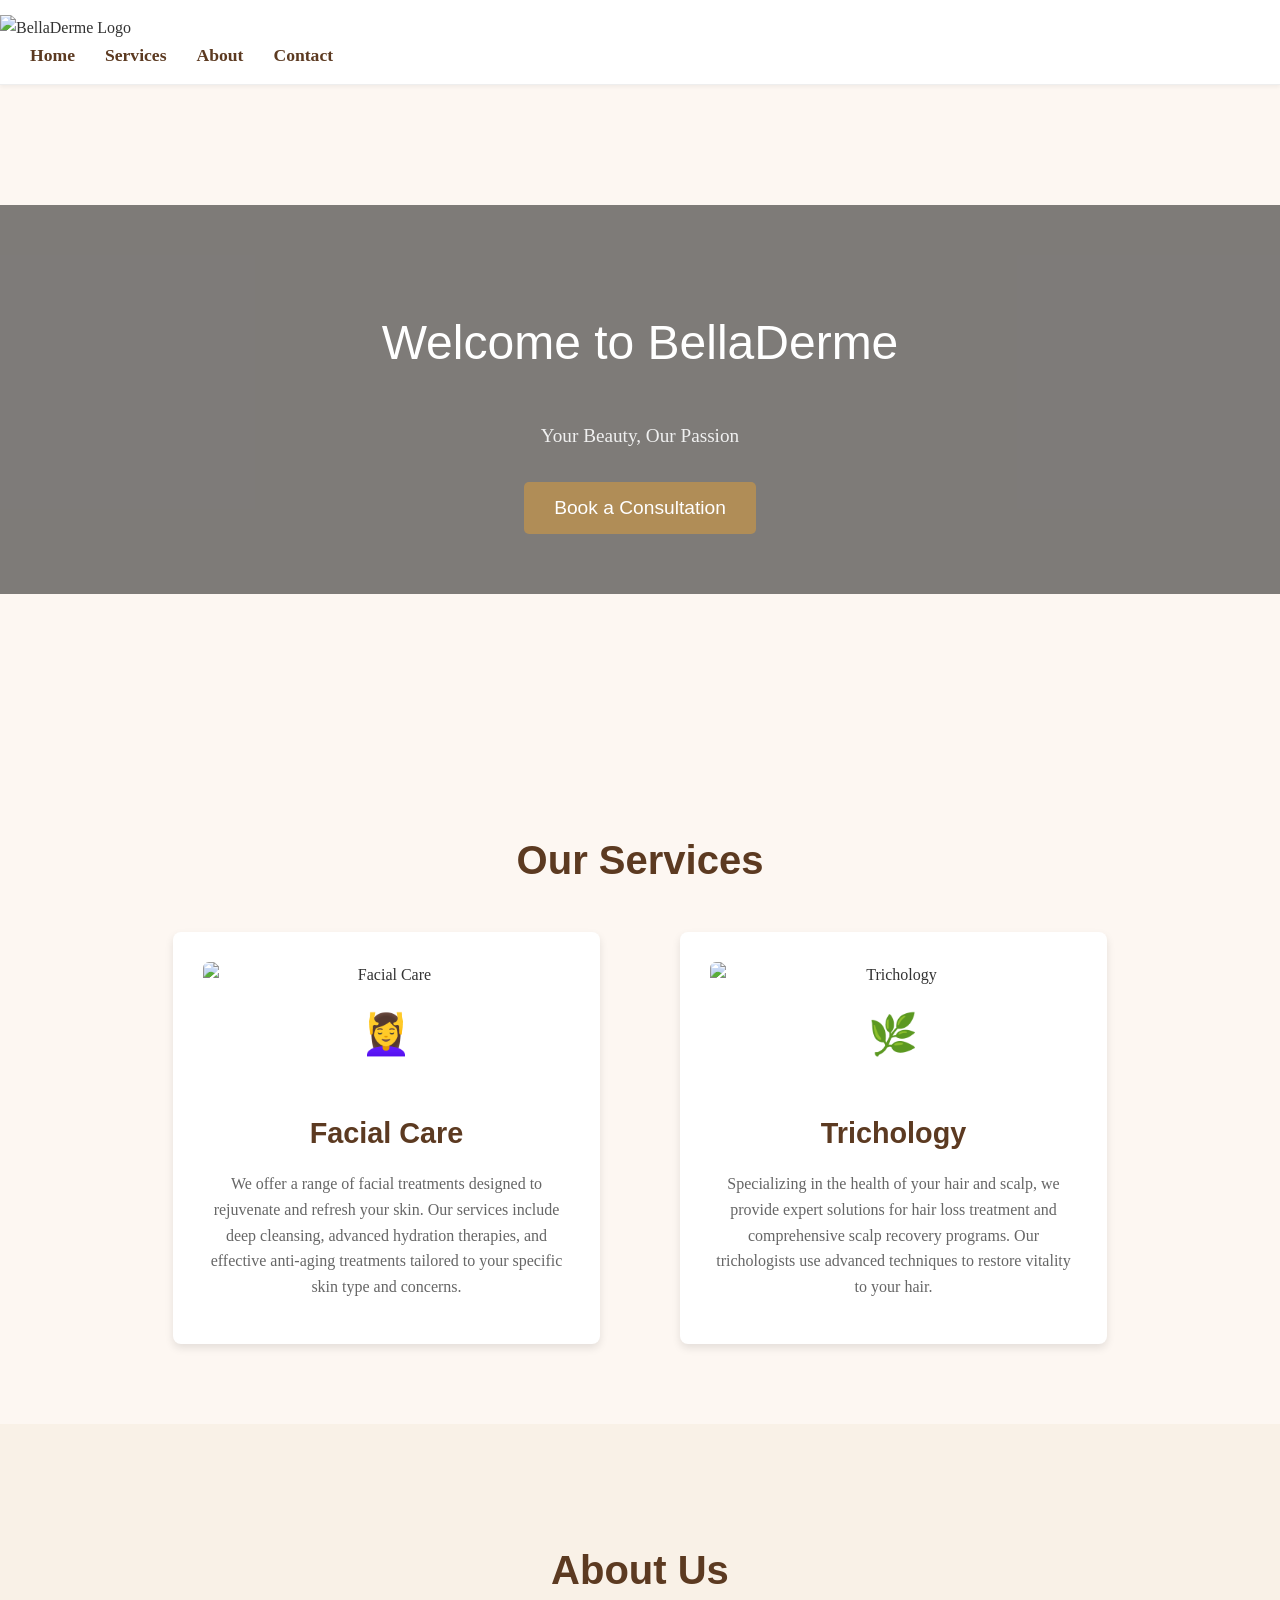
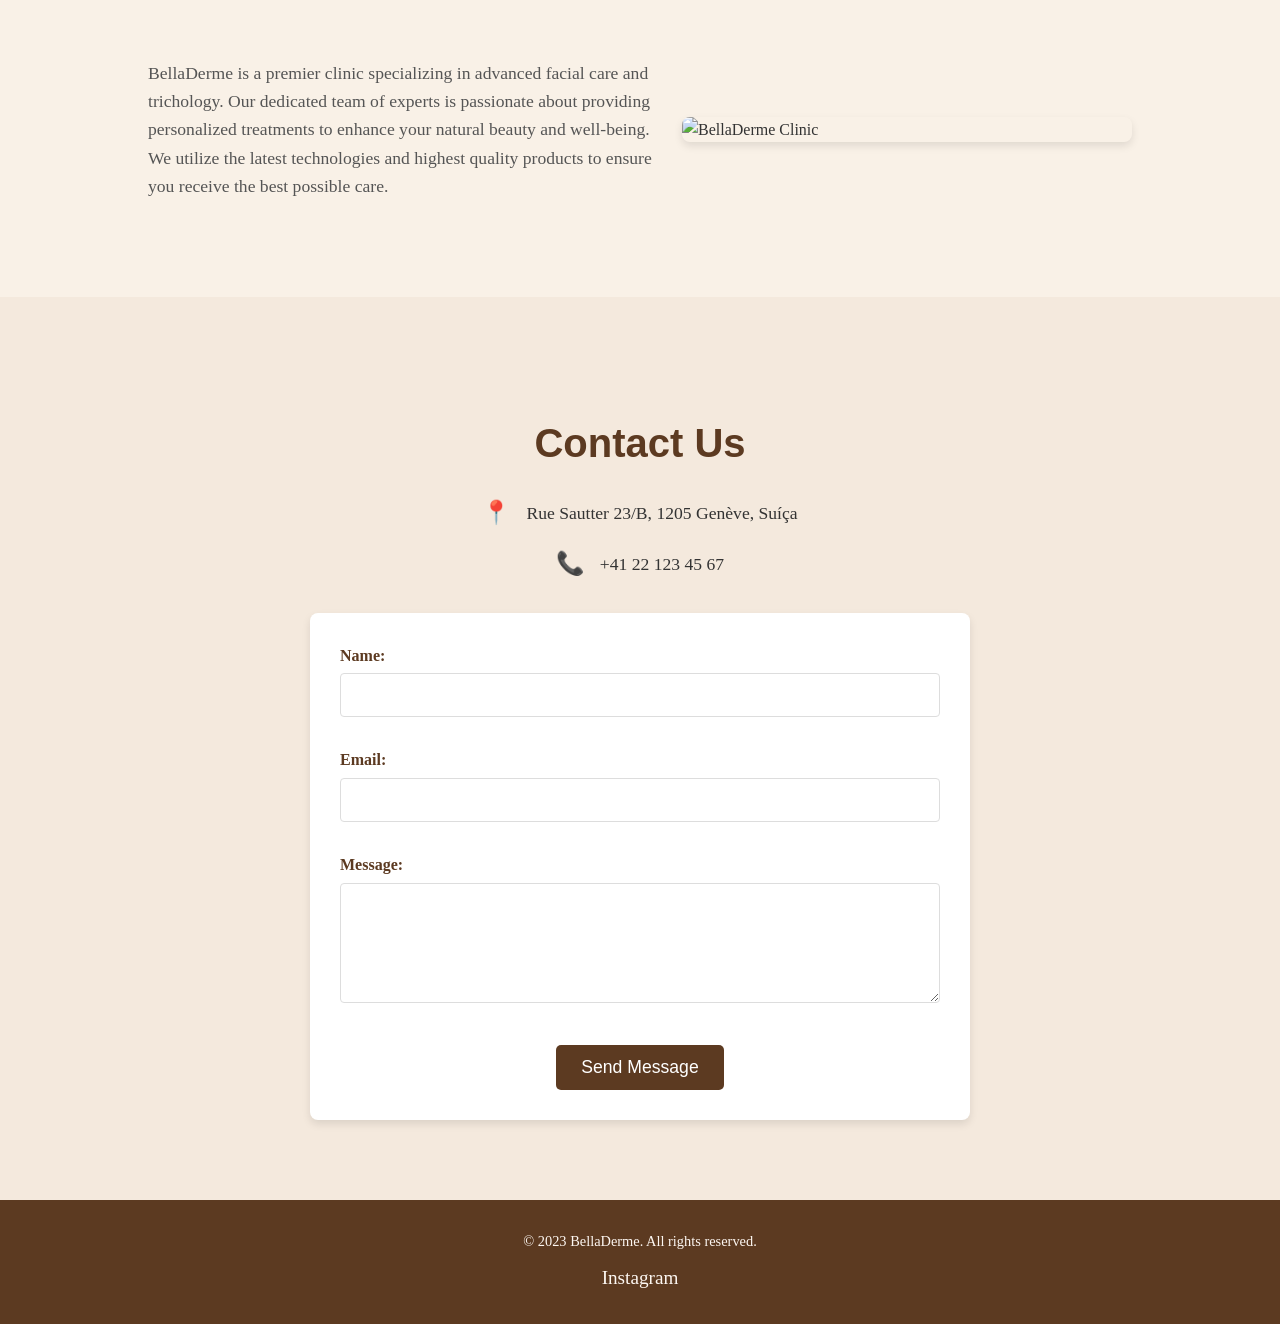
==== commit 875760a2: "Organize repository and implement further visual enhancements. This commit includes two main sets of" ====
--- a/index.html
+++ b/index.html
@@ -4,7 +4,12 @@
     <meta charset="UTF-8">
     <meta name="viewport" content="width=device-width, initial-scale=1.0">
     <title>BellaDerme - Skincare & Trichology Clinic</title>
-    <link rel="stylesheet" href="style.css">
+    <link rel="stylesheet" href="css/style.css">
+    <!-- Favicon Links -->
+    <link rel="icon" href="assets/images/favicon.ico" sizes="any">
+    <link rel="icon" href="assets/images/favicon.svg" type="image/svg+xml">
+    <link rel="apple-touch-icon" href="assets/images/apple-touch-icon.png">
+    <!-- <link rel="manifest" href="manifest.json"> -->
 </head>
 <body>
     <header>
@@ -35,11 +40,13 @@
             <div class="services-container">
                 <div class="service">
                     <img src="https://via.placeholder.com/300x200?text=Facial+Care" alt="Facial Care">
+                    <div class="service-icon">💆‍♀️</div>
                     <h3>Facial Care</h3>
                     <p>We offer a range of facial treatments designed to rejuvenate and refresh your skin. Our services include deep cleansing, advanced hydration therapies, and effective anti-aging treatments tailored to your specific skin type and concerns.</p>
                 </div>
                 <div class="service">
                     <img src="https://via.placeholder.com/300x200?text=Trichology" alt="Trichology">
+                    <div class="service-icon">🌿</div>
                     <h3>Trichology</h3>
                     <p>Specializing in the health of your hair and scalp, we provide expert solutions for hair loss treatment and comprehensive scalp recovery programs. Our trichologists use advanced techniques to restore vitality to your hair.</p>
                 </div>
@@ -94,6 +101,6 @@
         </div>
     </footer>
 
-    <script src="script.js"></script>
+    <script src="js/script.js"></script>
 </body>
 </html>
--- a/css/style.css
+++ b/css/style.css
@@ -0,0 +1,596 @@
+/* Global Styles */
+body {
+    font-family: 'Georgia', serif;
+    margin: 0;
+    padding: 0;
+    background-color: #fdf7f2;
+    color: #333;
+    line-height: 1.6;
+    font-size: 16px; /* Base font size */
+}
+
+h1, h2, h3 {
+    font-family: 'Helvetica Neue', sans-serif;
+    color: #5c3a21;
+    font-weight: bold; /* Default bold for h2, h3 */
+}
+/* Specific h1 styling if needed, e.g. for hero */
+#hero h1 { /* Ensures hero H1 has its own weight setting */
+    font-weight: 400; /* Explicitly normal/light for Helvetica Neue */
+}
+
+a {
+    color: #b08d57;
+    text-decoration: none;
+}
+
+a:hover {
+    text-decoration: underline;
+}
+
+.container {
+    width: 80%;
+    margin: 0 auto;
+    padding: 0 20px; /* Horizontal padding for container content */
+    box-sizing: border-box; /* Include padding in width calculation */
+}
+
+img {
+    max-width: 100%;
+    height: auto;
+    display: block;
+}
+
+/* Header */
+header {
+    background-color: #ffffff;
+    padding: 15px 0;
+    border-bottom: 1px solid #eee;
+    box-shadow: 0 2px 4px rgba(0,0,0,0.05);
+}
+.header-container { /* Specific container for header to manage padding */
+    width: 80%;
+    margin: 0 auto;
+    padding: 0 20px;
+    box-sizing: border-box;
+    display: flex;
+    justify-content: space-between;
+    align-items: center;
+}
+
+
+.logo img {
+    max-height: 50px;
+    width: auto;
+}
+
+nav ul {
+    list-style: none;
+    margin: 0;
+    padding: 0;
+    display: flex;
+}
+
+nav li {
+    margin-left: 30px;
+}
+
+nav a {
+    font-size: 1.1em;
+    font-weight: 600; /* Made slightly bolder */
+    padding: 5px 0; /* Add some padding for easier tapping */
+    color: #5c3a21; /* Changed for better contrast */
+    position: relative; /* For custom underline */
+    text-decoration: none; /* Remove default underline */
+    transition: color 0.3s ease; /* Smooth color transition */
+}
+
+nav a:hover {
+    color: #b08d57; /* Darker gold for hover */
+    text-decoration: none; /* Ensure no underline on hover by default */
+}
+
+nav a::after {
+    content: '';
+    position: absolute;
+    width: 100%;
+    height: 2px;
+    background-color: #b08d57; /* Underline color matches hover text color */
+    bottom: -2px; /* Position below the text, adjust as needed */
+    left: 0;
+    transform: scaleX(0);
+    transform-origin: bottom right;
+    transition: transform 0.3s ease-out;
+}
+
+nav a:hover::after {
+    transform: scaleX(1);
+    transform-origin: bottom left;
+}
+
+/* Hero Section */
+#hero {
+    color: #ffffff;
+    padding: 0;
+    text-align: center;
+    background-size: cover;
+    background-position: center;
+    position: relative;
+    min-height: 70vh;
+    display: flex;
+    align-items: center;
+    justify-content: center;
+}
+
+.hero-overlay {
+    background-color: rgba(0, 0, 0, 0.5);
+    padding: 60px 20px; /* Reduced padding for general case, adjusted in MQ */
+    width: 100%;
+    height: 100%; /* Ensure overlay takes full height of parent */
+    box-sizing: border-box; /* Include padding in width/height */
+    display: flex;
+    flex-direction: column;
+    align-items: center;
+    justify-content: center;
+}
+
+#hero h1 { /* This selector already exists, ensure its font-weight is 400 */
+    font-size: 3em;
+    margin-bottom: 20px;
+    /* font-weight: normal; */ /* Will be overridden by the more specific #hero h1 above or here */
+    font-weight: 400; /* Explicitly normal/light for Helvetica Neue */
+    color: #ffffff;
+}
+
+#hero p {
+    font-size: 1.2em;
+    margin-bottom: 30px;
+    color: #f0f0f0;
+    max-width: 600px; /* Prevent subheadline from being too wide */
+}
+
+#hero button {
+    background-color: #b08d57;
+    color: #ffffff;
+    padding: 15px 30px;
+    border: none;
+    border-radius: 5px;
+    font-size: 1.2em;
+    cursor: pointer;
+    transition: background-color 0.3s ease, transform 0.3s ease;
+}
+
+#hero button:hover {
+    background-color: #9c7b4f;
+    transform: scale(1.05); /* Button scales up on hover */
+}
+
+/* Services Section */
+#services {
+    padding: 80px 0; /* Increased vertical padding */
+    text-align: center;
+    /* background-color: #fdf7f2; */ /* Default body background */
+}
+
+#services h2 {
+    font-size: 2.5em;
+    margin-bottom: 40px;
+}
+
+.services-container {
+    display: flex;
+    justify-content: space-around;
+    flex-wrap: wrap;
+    gap: 30px; /* Use gap for spacing between service boxes */
+}
+
+.service {
+    background-color: #ffffff;
+    padding: 30px;
+    border-radius: 8px;
+    box-shadow: 0 4px 8px rgba(0,0,0,0.1);
+    width: calc(45% - 15px); /* Adjust width considering gap, (100% - gap*1)/2 for 2 items */
+    box-sizing: border-box;
+    transition: transform 0.3s ease;
+    display: flex;
+    flex-direction: column;
+    align-items: center;
+}
+
+.service img {
+    width: 100%;
+    max-height: 200px;
+    object-fit: cover;
+    border-radius: 6px;
+    margin-bottom: 15px; /* Space below image, above icon */
+}
+
+.service-icon {
+    font-size: 2.5em; /* Size of the icon */
+    margin-top: 0; /* Reset top margin, space handled by image margin-bottom */
+    margin-bottom: 15px; /* Space between icon and title */
+    color: #b08d57; /* Gold accent color for icons */
+}
+
+.service:hover {
+    transform: translateY(-5px);
+}
+
+.service h3 {
+    font-size: 1.8em;
+    /* margin-top: 20px; */ /* Removed, space now handled by .service-icon margin-bottom */
+    margin-bottom: 15px;
+    color: #5c3a21; /* Changed to main heading color */
+    /* font-weight: bold; */ /* Should inherit from global h1,h2,h3 */
+}
+
+.service p {
+    font-size: 1em;
+    color: #666;
+    text-align: center;
+    max-width: 35em; /* Control line length */
+    margin: 0 auto 15px auto; /* Center block and add bottom margin */
+}
+
+/* About Section */
+#about {
+    background-color: #f9f1e7;
+    padding: 80px 0; /* Increased vertical padding */
+}
+
+#about h2 {
+    font-size: 2.5em;
+    margin-bottom: 40px;
+    text-align: center;
+}
+
+.about-content {
+    display: flex;
+    align-items: center;
+    justify-content: space-between;
+    flex-wrap: wrap;
+    gap: 30px; /* Gap for spacing */
+}
+
+.about-text {
+    flex: 1; /* Allow text to take available space */
+    min-width: 280px; /* Minimum width before wrapping */
+    /* padding-right: 30px; Removed, using gap */
+    box-sizing: border-box;
+}
+
+.about-text p {
+    font-size: 1.1em;
+    color: #555;
+    text-align: left;
+    max-width: 35em; /* Control line length */
+    /* margin: 0 auto 15px auto; /* Potentially remove if flex handles alignment */
+}
+
+.about-image {
+    flex: 1; /* Allow image to take available space */
+    min-width: 280px; /* Minimum width before wrapping */
+    max-width: 450px; /* Max width for the image container */
+    margin: 0 auto; /* Center if it's the only item in a row */
+    box-sizing: border-box;
+}
+
+.about-image img {
+    width: 100%;
+    border-radius: 8px;
+    box-shadow: 0 4px 8px rgba(0,0,0,0.1);
+}
+
+
+/* Contact Section */
+#contact {
+    padding: 80px 0; /* Increased vertical padding */
+    background-color: #f4e9dd; /* Subtle background change */
+}
+
+#contact h2 {
+    font-size: 2.5em;
+    margin-bottom: 20px;
+    text-align: center;
+}
+
+/* Styles for new contact details structure */
+.contact-details-container {
+    margin-bottom: 30px; /* Space before the form */
+    display: flex;
+    flex-direction: column;
+    align-items: center; /* Center the detail items if they have varying widths */
+}
+
+.contact-detail {
+    display: flex;
+    align-items: center;
+    justify-content: flex-start; /* Align items to the start of the flex container */
+    margin-bottom: 15px; /* Increased spacing between contact details */
+    font-size: 1.1em;
+    color: #333; /* Standard text color */
+    text-align: left; /* Ensure text is left-aligned */
+    max-width: 100%; /* Ensure it doesn't overflow container */
+}
+.contact-detail:last-child {
+    margin-bottom: 0;
+}
+
+.contact-icon {
+    margin-right: 15px; /* Increased space next to icon */
+    color: #5c3a21; /* Icon color to match headings */
+    font-size: 1.3em; /* Slightly larger icon */
+}
+/* Remove or adjust old #contact p styling if it was meant for address/phone */
+/* #contact p { (This rule is removed/commented if it was specific to old address/phone p tags)
+    font-size: 1.1em;
+    margin-bottom: 10px;
+    text-align: center;
+} */
+
+form {
+    max-width: 600px;
+    margin: 30px auto 0;
+    background-color: #ffffff;
+    padding: 30px;
+    border-radius: 8px;
+    box-shadow: 0 4px 8px rgba(0,0,0,0.1);
+    text-align: left;
+}
+
+form label {
+    display: block;
+    margin-top: 15px; /* Add margin above labels */
+    margin-bottom: 5px; /* Reduced margin below labels */
+    font-weight: bold;
+    color: #5c3a21;
+}
+form label:first-of-type {
+    margin-top: 0; /* No top margin for the first label */
+}
+
+form input[type="text"],
+form input[type="email"],
+form textarea {
+    width: 100%;
+    padding: 12px;
+    margin-bottom: 15px; /* Spacing below inputs/textarea */
+    border: 1px solid #ddd;
+    border-radius: 4px;
+    box-sizing: border-box;
+    font-family: 'Helvetica Neue', sans-serif;
+    font-size: 1em; /* Ensure form input font size is adequate */
+    transition: border-color 0.3s ease, box-shadow 0.3s ease; /* Smooth focus transition */
+}
+
+form input[type="text"]:focus,
+form input[type="email"]:focus,
+form textarea:focus {
+    outline: none; /* Remove default browser outline */
+    border-color: #b08d57; /* Gold accent color */
+    box-shadow: 0 0 5px rgba(176, 141, 87, 0.5); /* Subtle glow with gold */
+}
+
+form textarea {
+    resize: vertical;
+    min-height: 120px;
+}
+
+form input[type="submit"] {
+    background-color: #5c3a21;
+    color: #ffffff;
+    padding: 12px 25px;
+    border: none;
+    border-radius: 5px;
+    font-size: 1.1em;
+    cursor: pointer;
+    transition: background-color 0.3s ease, transform 0.3s ease;
+    display: block;
+    margin: 20px auto 0; /* Margin above submit button */
+}
+
+form input[type="submit"]:hover {
+    background-color: #4a2f1a;
+    transform: scale(1.05); /* Button scales up on hover */
+}
+
+/* Footer */
+footer {
+    background-color: #5c3a21;
+    color: #fdf7f2;
+    padding: 30px 0; /* Vertical padding */
+    text-align: center;
+}
+.footer-container { /* Specific container for footer */
+    width: 80%;
+    margin: 0 auto;
+    padding: 0 20px;
+    box-sizing: border-box;
+}
+
+
+footer p {
+    margin: 0 0 10px 0;
+    font-size: 0.9em;
+}
+
+.social-media a {
+    color: #fdf7f2;
+    margin: 0 10px;
+    font-size: 1.2em;
+    padding: 5px; /* Add padding for easier tapping */
+    transition: color 0.3s ease, transform 0.3s ease;
+}
+
+.social-media a:hover {
+    color: #b08d57;
+    transform: scale(1.1); /* Social icons scale up on hover */
+}
+
+/* Responsive Design Adjustments */
+
+/* Tablet and larger mobile devices */
+@media (max-width: 992px) { /* Adjusted breakpoint */
+    .container, .header-container, .footer-container {
+        width: 90%; /* Use more screen width */
+    }
+
+    .service {
+        /* width: calc(48% - 15px); Still two columns but with slightly more space */
+        /* Or stack earlier if content is too cramped */
+         width: calc(100% - 15px); /* Stack services earlier */
+         margin-bottom: 30px;
+    }
+     .services-container {
+        gap: 0; /* Remove gap if items are full width */
+    }
+    .service:last-child{
+        margin-bottom: 0;
+    }
+
+
+    .about-text {
+        padding-right: 0; /* Remove padding if stacking or if not needed */
+    }
+    .about-content {
+        flex-direction: column;
+        gap: 20px;
+    }
+    .about-text, .about-image {
+        flex-basis: 100%; /* Full width when stacked */
+        max-width: 500px; /* Control max width when stacked */
+        margin-left: auto;
+        margin-right: auto;
+    }
+    .about-text p {
+        text-align: left; /* Keep left aligned even when stacked */
+        margin-left: auto; /* Center the block if max-width is applied */
+        margin-right: auto; /* Center the block if max-width is applied */
+    }
+
+}
+
+
+@media (max-width: 768px) {
+    body {
+        font-size: 15px; /* Slightly smaller base font for smaller devices */
+    }
+    .container, .header-container, .footer-container {
+        width: 95%; /* Even more width for mobile */
+    }
+
+    .header-container {
+        flex-direction: column;
+        padding-top: 10px; /* Adjust padding */
+    }
+    .logo img {
+        margin-bottom: 15px;
+    }
+
+    nav ul {
+        flex-direction: column;
+        align-items: center;
+        margin-top: 0;
+    }
+
+    nav li {
+        margin: 10px 0;
+    }
+    nav a {
+        padding: 8px 15px; /* Larger tap area for nav links */
+    }
+
+
+    #hero {
+        min-height: 60vh;
+    }
+
+    #hero h1 {
+        font-size: 2.2em; /* Adjust font size for mobile */
+    }
+    #hero p {
+        font-size: 1.1em; /* Adjust font size for mobile */
+    }
+    .hero-overlay {
+        padding: 40px 20px;
+    }
+
+    #hero button {
+        padding: 12px 25px;
+        font-size: 1.1em;
+    }
+
+    #services h2, #about h2, #contact h2 {
+        font-size: 2em;
+        /* font-weight: bold; */ /* Should inherit from global h1,h2,h3 */
+    }
+    .service {
+        width: 100%; /* Ensure full width, remove calc if not needed due to gap */
+        margin-bottom: 25px; /* Consistent margin */
+    }
+     .service:last-child{
+        margin-bottom: 0;
+    }
+
+
+    .about-text p {
+        font-size: 1em; /* Adjust about text font size */
+    }
+
+    form {
+        padding: 25px;
+    }
+    form input[type="text"],
+    form input[type="email"],
+    form textarea {
+        padding: 10px;
+        font-size: 0.95em;
+    }
+    form input[type="submit"] {
+        padding: 10px 20px;
+        font-size: 1em;
+    }
+
+}
+
+@media (max-width: 480px) {
+    body {
+        font-size: 14px; /* Further reduce base font for very small screens */
+    }
+    .container, .header-container, .footer-container {
+        width: 100%; /* Full width for very small screens */
+        padding: 0 15px; /* Ensure some padding on edges */
+    }
+
+    #hero h1 {
+        font-size: 1.8em;
+    }
+    #hero p {
+        font-size: 1em;
+    }
+    .hero-overlay {
+        padding: 30px 15px;
+    }
+
+    #hero button {
+        padding: 10px 20px;
+        font-size: 1em;
+    }
+
+    #services h2, #about h2, #contact h2 {
+        font-size: 1.8em;
+        /* font-weight: bold; */ /* Should inherit from global h1,h2,h3 */
+    }
+
+    .service h3 {
+        font-size: 1.4em;
+        /* font-weight: bold; */ /* Should inherit from global h1,h2,h3 */
+    }
+    .service p {
+        font-size: 0.9em;
+    }
+    .service {
+      padding: 20px;
+      margin-bottom: 20px;
+    }
+}
